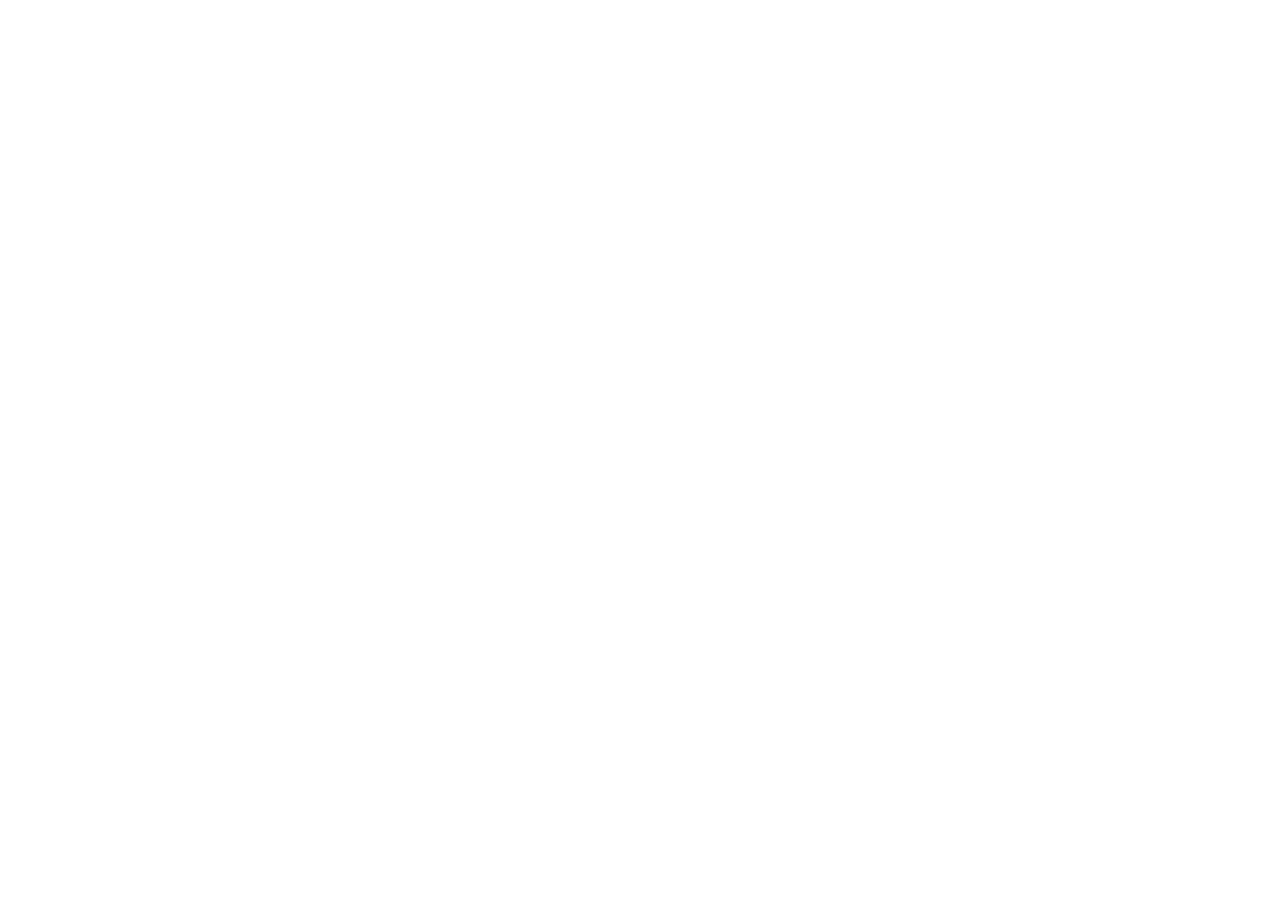
==== login.html @ 36a3533f "基础框架" ====
<!DOCTYPE html>
<html lang="zh-CN">
<head>
    <meta charset="UTF-8">
    <meta name="viewport" content="width=device-width, initial-scale=1.0">
    <title>Document</title>
</head>
<body>
    
</body>
</html>
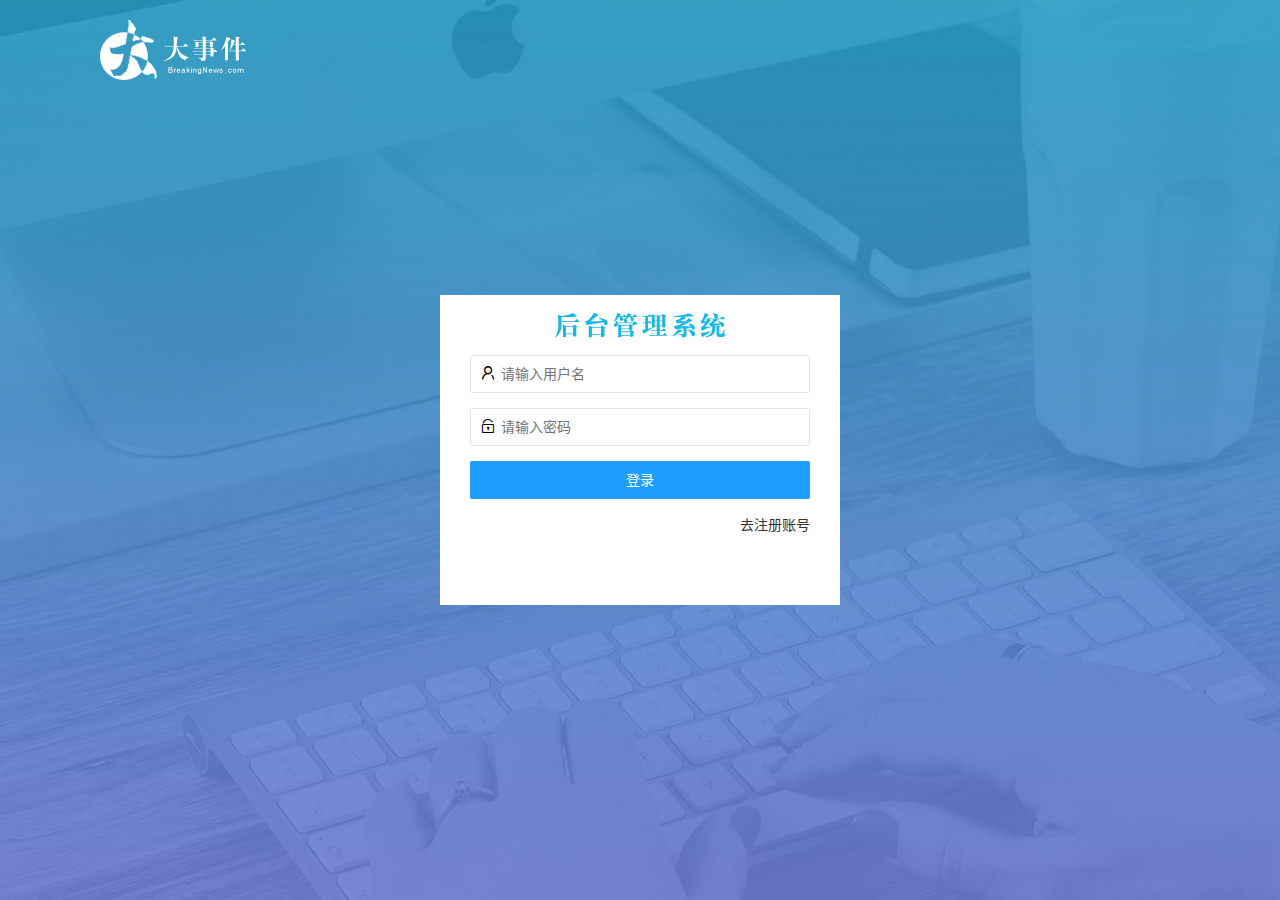
==== commit fcc5824d: "实现登录注册功能" ====
--- a/login.html
+++ b/login.html
@@ -1,11 +1,71 @@
 <!DOCTYPE html>
 <html lang="zh-CN">
+
 <head>
     <meta charset="UTF-8">
     <meta name="viewport" content="width=device-width, initial-scale=1.0">
     <title>Document</title>
+    <link rel="stylesheet" href="./assets/lib/layui/css/layui.css">
+    <script src="./assets/lib/layui/layui.all.js"></script>
+    <script src="./assets/lib/jquery.js"></script>
+    <link rel="stylesheet" href="./assets/css/login.css">
+    <script src="./assets/js/login.js"></script>
 </head>
+
 <body>
-    
+    <!-- 头部大事件logo -->
+    <div class="big_logo">
+        <img src="./assets/images/logo.png" alt="">
+    </div>
+    <!-- 登录部分 -->
+    <div class="login_reg">
+        <div class="login_title"></div>
+        <div class="login_box">
+            <form class="layui-form" id="login_form">
+                <div class="layui-form-item">
+                    <i class="layui-icon">&#xe66f;</i>
+                    <input type="text" name="username" lay-verify="title" autocomplete="off" placeholder="请输入用户名"
+                        class="layui-input">
+
+                </div>
+                <div class="layui-form-item">
+                    <i class="layui-icon">&#xe673;</i>
+                    <input type="password" name="password" lay-verify="required" placeholder="请输入密码" autocomplete="off"
+                        class="layui-input">
+
+                </div>
+
+                <button class="layui-btn layui-btn-fluid lay-submit layui-btn-normal" lay-submit>登录</button>
+                <div class="inp_sub">
+                    <a href="javascript:;" class="toReg">去注册账号</a>
+                </div>
+            </form>
+        </div>
+        <div class="reg_box">
+            <form class="layui-form" action="" id="reg_form">
+                <div class="layui-form-item">
+                    <i class="layui-icon">&#xe66f;</i>
+                    <input type="text" name="username" lay-verify="title" lay-verify="required" autocomplete="off"
+                        placeholder="请输入用户名" class="layui-input username">
+                </div>
+                <div class="layui-form-item">
+                    <i class="layui-icon">&#xe673;</i>
+                    <input type="password" name="password" lay-verify="required|pass" lay-verify="required"
+                        placeholder="请输入密码" autocomplete="off" class="layui-input reg_pass password">
+                </div>
+                <div class="layui-form-item">
+                    <i class="layui-icon">&#xe673;</i>
+                    <input type="password" name="repassword" lay-verify="required|pass|repass" lay-verify="required"
+                        placeholder="再次确认密码" autocomplete="off" class="layui-input">
+                </div>
+                <button class="layui-btn layui-btn-fluid lay-submit layui-btn-normal" lay-submit>注册</button>
+                <div class="inp_sub">
+                    <a href="javascript:;" class="toLogin">去登录</a>
+                </div>
+            </form>
+        </div>
+    </div>
+    <script src="/assets/js/baseAPI.js"></script>
 </body>
+
 </html>--- a/assets/lib/layui/css/layui.css
+++ b/assets/lib/layui/css/layui.css
@@ -0,0 +1,2 @@
+/** layui-v2.5.5 MIT License By https://www.layui.com */
+ .layui-inline,img{display:inline-block;vertical-align:middle}h1,h2,h3,h4,h5,h6{font-weight:400}.layui-edge,.layui-header,.layui-inline,.layui-main{position:relative}.layui-body,.layui-edge,.layui-elip{overflow:hidden}.layui-btn,.layui-edge,.layui-inline,img{vertical-align:middle}.layui-btn,.layui-disabled,.layui-icon,.layui-unselect{-moz-user-select:none;-webkit-user-select:none;-ms-user-select:none}.layui-elip,.layui-form-checkbox span,.layui-form-pane .layui-form-label{text-overflow:ellipsis;white-space:nowrap}.layui-breadcrumb,.layui-tree-btnGroup{visibility:hidden}blockquote,body,button,dd,div,dl,dt,form,h1,h2,h3,h4,h5,h6,input,li,ol,p,pre,td,textarea,th,ul{margin:0;padding:0;-webkit-tap-highlight-color:rgba(0,0,0,0)}a:active,a:hover{outline:0}img{border:none}li{list-style:none}table{border-collapse:collapse;border-spacing:0}h4,h5,h6{font-size:100%}button,input,optgroup,option,select,textarea{font-family:inherit;font-size:inherit;font-style:inherit;font-weight:inherit;outline:0}pre{white-space:pre-wrap;white-space:-moz-pre-wrap;white-space:-pre-wrap;white-space:-o-pre-wrap;word-wrap:break-word}body{line-height:24px;font:14px Helvetica Neue,Helvetica,PingFang SC,Tahoma,Arial,sans-serif}hr{height:1px;margin:10px 0;border:0;clear:both}a{color:#333;text-decoration:none}a:hover{color:#777}a cite{font-style:normal;*cursor:pointer}.layui-border-box,.layui-border-box *{box-sizing:border-box}.layui-box,.layui-box *{box-sizing:content-box}.layui-clear{clear:both;*zoom:1}.layui-clear:after{content:'\20';clear:both;*zoom:1;display:block;height:0}.layui-inline{*display:inline;*zoom:1}.layui-edge{display:inline-block;width:0;height:0;border-width:6px;border-style:dashed;border-color:transparent}.layui-edge-top{top:-4px;border-bottom-color:#999;border-bottom-style:solid}.layui-edge-right{border-left-color:#999;border-left-style:solid}.layui-edge-bottom{top:2px;border-top-color:#999;border-top-style:solid}.layui-edge-left{border-right-color:#999;border-right-style:solid}.layui-disabled,.layui-disabled:hover{color:#d2d2d2!important;cursor:not-allowed!important}.layui-circle{border-radius:100%}.layui-show{display:block!important}.layui-hide{display:none!important}@font-face{font-family:layui-icon;src:url(../font/iconfont.eot?v=250);src:url(../font/iconfont.eot?v=250#iefix) format('embedded-opentype'),url(../font/iconfont.woff2?v=250) format('woff2'),url(../font/iconfont.woff?v=250) format('woff'),url(../font/iconfont.ttf?v=250) format('truetype'),url(../font/iconfont.svg?v=250#layui-icon) format('svg')}.layui-icon{font-family:layui-icon!important;font-size:16px;font-style:normal;-webkit-font-smoothing:antialiased;-moz-osx-font-smoothing:grayscale}.layui-icon-reply-fill:before{content:"\e611"}.layui-icon-set-fill:before{content:"\e614"}.layui-icon-menu-fill:before{content:"\e60f"}.layui-icon-search:before{content:"\e615"}.layui-icon-share:before{content:"\e641"}.layui-icon-set-sm:before{content:"\e620"}.layui-icon-engine:before{content:"\e628"}.layui-icon-close:before{content:"\1006"}.layui-icon-close-fill:before{content:"\1007"}.layui-icon-chart-screen:before{content:"\e629"}.layui-icon-star:before{content:"\e600"}.layui-icon-circle-dot:before{content:"\e617"}.layui-icon-chat:before{content:"\e606"}.layui-icon-release:before{content:"\e609"}.layui-icon-list:before{content:"\e60a"}.layui-icon-chart:before{content:"\e62c"}.layui-icon-ok-circle:before{content:"\1005"}.layui-icon-layim-theme:before{content:"\e61b"}.layui-icon-table:before{content:"\e62d"}.layui-icon-right:before{content:"\e602"}.layui-icon-left:before{content:"\e603"}.layui-icon-cart-simple:before{content:"\e698"}.layui-icon-face-cry:before{content:"\e69c"}.layui-icon-face-smile:before{content:"\e6af"}.layui-icon-survey:before{content:"\e6b2"}.layui-icon-tree:before{content:"\e62e"}.layui-icon-upload-circle:before{content:"\e62f"}.layui-icon-add-circle:before{content:"\e61f"}.layui-icon-download-circle:before{content:"\e601"}.layui-icon-templeate-1:before{content:"\e630"}.layui-icon-util:before{content:"\e631"}.layui-icon-face-surprised:before{content:"\e664"}.layui-icon-edit:before{content:"\e642"}.layui-icon-speaker:before{content:"\e645"}.layui-icon-down:before{content:"\e61a"}.layui-icon-file:before{content:"\e621"}.layui-icon-layouts:before{content:"\e632"}.layui-icon-rate-half:before{content:"\e6c9"}.layui-icon-add-circle-fine:before{content:"\e608"}.layui-icon-prev-circle:before{content:"\e633"}.layui-icon-read:before{content:"\e705"}.layui-icon-404:before{content:"\e61c"}.layui-icon-carousel:before{content:"\e634"}.layui-icon-help:before{content:"\e607"}.layui-icon-code-circle:before{content:"\e635"}.layui-icon-water:before{content:"\e636"}.layui-icon-username:before{content:"\e66f"}.layui-icon-find-fill:before{content:"\e670"}.layui-icon-about:before{content:"\e60b"}.layui-icon-location:before{content:"\e715"}.layui-icon-up:before{content:"\e619"}.layui-icon-pause:before{content:"\e651"}.layui-icon-date:before{content:"\e637"}.layui-icon-layim-uploadfile:before{content:"\e61d"}.layui-icon-delete:before{content:"\e640"}.layui-icon-play:before{content:"\e652"}.layui-icon-top:before{content:"\e604"}.layui-icon-friends:before{content:"\e612"}.layui-icon-refresh-3:before{content:"\e9aa"}.layui-icon-ok:before{content:"\e605"}.layui-icon-layer:before{content:"\e638"}.layui-icon-face-smile-fine:before{content:"\e60c"}.layui-icon-dollar:before{content:"\e659"}.layui-icon-group:before{content:"\e613"}.layui-icon-layim-download:before{content:"\e61e"}.layui-icon-picture-fine:before{content:"\e60d"}.layui-icon-link:before{content:"\e64c"}.layui-icon-diamond:before{content:"\e735"}.layui-icon-log:before{content:"\e60e"}.layui-icon-rate-solid:before{content:"\e67a"}.layui-icon-fonts-del:before{content:"\e64f"}.layui-icon-unlink:before{content:"\e64d"}.layui-icon-fonts-clear:before{content:"\e639"}.layui-icon-triangle-r:before{content:"\e623"}.layui-icon-circle:before{content:"\e63f"}.layui-icon-radio:before{content:"\e643"}.layui-icon-align-center:before{content:"\e647"}.layui-icon-align-right:before{content:"\e648"}.layui-icon-align-left:before{content:"\e649"}.layui-icon-loading-1:before{content:"\e63e"}.layui-icon-return:before{content:"\e65c"}.layui-icon-fonts-strong:before{content:"\e62b"}.layui-icon-upload:before{content:"\e67c"}.layui-icon-dialogue:before{content:"\e63a"}.layui-icon-video:before{content:"\e6ed"}.layui-icon-headset:before{content:"\e6fc"}.layui-icon-cellphone-fine:before{content:"\e63b"}.layui-icon-add-1:before{content:"\e654"}.layui-icon-face-smile-b:before{content:"\e650"}.layui-icon-fonts-html:before{content:"\e64b"}.layui-icon-form:before{content:"\e63c"}.layui-icon-cart:before{content:"\e657"}.layui-icon-camera-fill:before{content:"\e65d"}.layui-icon-tabs:before{content:"\e62a"}.layui-icon-fonts-code:before{content:"\e64e"}.layui-icon-fire:before{content:"\e756"}.layui-icon-set:before{content:"\e716"}.layui-icon-fonts-u:before{content:"\e646"}.layui-icon-triangle-d:before{content:"\e625"}.layui-icon-tips:before{content:"\e702"}.layui-icon-picture:before{content:"\e64a"}.layui-icon-more-vertical:before{content:"\e671"}.layui-icon-flag:before{content:"\e66c"}.layui-icon-loading:before{content:"\e63d"}.layui-icon-fonts-i:before{content:"\e644"}.layui-icon-refresh-1:before{content:"\e666"}.layui-icon-rmb:before{content:"\e65e"}.layui-icon-home:before{content:"\e68e"}.layui-icon-user:before{content:"\e770"}.layui-icon-notice:before{content:"\e667"}.layui-icon-login-weibo:before{content:"\e675"}.layui-icon-voice:before{content:"\e688"}.layui-icon-upload-drag:before{content:"\e681"}.layui-icon-login-qq:before{content:"\e676"}.layui-icon-snowflake:before{content:"\e6b1"}.layui-icon-file-b:before{content:"\e655"}.layui-icon-template:before{content:"\e663"}.layui-icon-auz:before{content:"\e672"}.layui-icon-console:before{content:"\e665"}.layui-icon-app:before{content:"\e653"}.layui-icon-prev:before{content:"\e65a"}.layui-icon-website:before{content:"\e7ae"}.layui-icon-next:before{content:"\e65b"}.layui-icon-component:before{content:"\e857"}.layui-icon-more:before{content:"\e65f"}.layui-icon-login-wechat:before{content:"\e677"}.layui-icon-shrink-right:before{content:"\e668"}.layui-icon-spread-left:before{content:"\e66b"}.layui-icon-camera:before{content:"\e660"}.layui-icon-note:before{content:"\e66e"}.layui-icon-refresh:before{content:"\e669"}.layui-icon-female:before{content:"\e661"}.layui-icon-male:before{content:"\e662"}.layui-icon-password:before{content:"\e673"}.layui-icon-senior:before{content:"\e674"}.layui-icon-theme:before{content:"\e66a"}.layui-icon-tread:before{content:"\e6c5"}.layui-icon-praise:before{content:"\e6c6"}.layui-icon-star-fill:before{content:"\e658"}.layui-icon-rate:before{content:"\e67b"}.layui-icon-template-1:before{content:"\e656"}.layui-icon-vercode:before{content:"\e679"}.layui-icon-cellphone:before{content:"\e678"}.layui-icon-screen-full:before{content:"\e622"}.layui-icon-screen-restore:before{content:"\e758"}.layui-icon-cols:before{content:"\e610"}.layui-icon-export:before{content:"\e67d"}.layui-icon-print:before{content:"\e66d"}.layui-icon-slider:before{content:"\e714"}.layui-icon-addition:before{content:"\e624"}.layui-icon-subtraction:before{content:"\e67e"}.layui-icon-service:before{content:"\e626"}.layui-icon-transfer:before{content:"\e691"}.layui-main{width:1140px;margin:0 auto}.layui-header{z-index:1000;height:60px}.layui-header a:hover{transition:all .5s;-webkit-transition:all .5s}.layui-side{position:fixed;left:0;top:0;bottom:0;z-index:999;width:200px;overflow-x:hidden}.layui-side-scroll{position:relative;width:220px;height:100%;overflow-x:hidden}.layui-body{position:absolute;left:200px;right:0;top:0;bottom:0;z-index:998;width:auto;overflow-y:auto;box-sizing:border-box}.layui-layout-body{overflow:hidden}.layui-layout-admin .layui-header{background-color:#23262E}.layui-layout-admin .layui-side{top:60px;width:200px;overflow-x:hidden}.layui-layout-admin .layui-body{position:fixed;top:60px;bottom:44px}.layui-layout-admin .layui-main{width:auto;margin:0 15px}.layui-layout-admin .layui-footer{position:fixed;left:200px;right:0;bottom:0;height:44px;line-height:44px;padding:0 15px;background-color:#eee}.layui-layout-admin .layui-logo{position:absolute;left:0;top:0;width:200px;height:100%;line-height:60px;text-align:center;color:#009688;font-size:16px}.layui-layout-admin .layui-header .layui-nav{background:0 0}.layui-layout-left{position:absolute!important;left:200px;top:0}.layui-layout-right{position:absolute!important;right:0;top:0}.layui-container{position:relative;margin:0 auto;padding:0 15px;box-sizing:border-box}.layui-fluid{position:relative;margin:0 auto;padding:0 15px}.layui-row:after,.layui-row:before{content:'';display:block;clear:both}.layui-col-lg1,.layui-col-lg10,.layui-col-lg11,.layui-col-lg12,.layui-col-lg2,.layui-col-lg3,.layui-col-lg4,.layui-col-lg5,.layui-col-lg6,.layui-col-lg7,.layui-col-lg8,.layui-col-lg9,.layui-col-md1,.layui-col-md10,.layui-col-md11,.layui-col-md12,.layui-col-md2,.layui-col-md3,.layui-col-md4,.layui-col-md5,.layui-col-md6,.layui-col-md7,.layui-col-md8,.layui-col-md9,.layui-col-sm1,.layui-col-sm10,.layui-col-sm11,.layui-col-sm12,.layui-col-sm2,.layui-col-sm3,.layui-col-sm4,.layui-col-sm5,.layui-col-sm6,.layui-col-sm7,.layui-col-sm8,.layui-col-sm9,.layui-col-xs1,.layui-col-xs10,.layui-col-xs11,.layui-col-xs12,.layui-col-xs2,.layui-col-xs3,.layui-col-xs4,.layui-col-xs5,.layui-col-xs6,.layui-col-xs7,.layui-col-xs8,.layui-col-xs9{position:relative;display:block;box-sizing:border-box}.layui-col-xs1,.layui-col-xs10,.layui-col-xs11,.layui-col-xs12,.layui-col-xs2,.layui-col-xs3,.layui-col-xs4,.layui-col-xs5,.layui-col-xs6,.layui-col-xs7,.layui-col-xs8,.layui-col-xs9{float:left}.layui-col-xs1{width:8.33333333%}.layui-col-xs2{width:16.66666667%}.layui-col-xs3{width:25%}.layui-col-xs4{width:33.33333333%}.layui-col-xs5{width:41.66666667%}.layui-col-xs6{width:50%}.layui-col-xs7{width:58.33333333%}.layui-col-xs8{width:66.66666667%}.layui-col-xs9{width:75%}.layui-col-xs10{width:83.33333333%}.layui-col-xs11{width:91.66666667%}.layui-col-xs12{width:100%}.layui-col-xs-offset1{margin-left:8.33333333%}.layui-col-xs-offset2{margin-left:16.66666667%}.layui-col-xs-offset3{margin-left:25%}.layui-col-xs-offset4{margin-left:33.33333333%}.layui-col-xs-offset5{margin-left:41.66666667%}.layui-col-xs-offset6{margin-left:50%}.layui-col-xs-offset7{margin-left:58.33333333%}.layui-col-xs-offset8{margin-left:66.66666667%}.layui-col-xs-offset9{margin-left:75%}.layui-col-xs-offset10{margin-left:83.33333333%}.layui-col-xs-offset11{margin-left:91.66666667%}.layui-col-xs-offset12{margin-left:100%}@media screen and (max-width:768px){.layui-hide-xs{display:none!important}.layui-show-xs-block{display:block!important}.layui-show-xs-inline{display:inline!important}.layui-show-xs-inline-block{display:inline-block!important}}@media screen and (min-width:768px){.layui-container{width:750px}.layui-hide-sm{display:none!important}.layui-show-sm-block{display:block!important}.layui-show-sm-inline{display:inline!important}.layui-show-sm-inline-block{display:inline-block!important}.layui-col-sm1,.layui-col-sm10,.layui-col-sm11,.layui-col-sm12,.layui-col-sm2,.layui-col-sm3,.layui-col-sm4,.layui-col-sm5,.layui-col-sm6,.layui-col-sm7,.layui-col-sm8,.layui-col-sm9{float:left}.layui-col-sm1{width:8.33333333%}.layui-col-sm2{width:16.66666667%}.layui-col-sm3{width:25%}.layui-col-sm4{width:33.33333333%}.layui-col-sm5{width:41.66666667%}.layui-col-sm6{width:50%}.layui-col-sm7{width:58.33333333%}.layui-col-sm8{width:66.66666667%}.layui-col-sm9{width:75%}.layui-col-sm10{width:83.33333333%}.layui-col-sm11{width:91.66666667%}.layui-col-sm12{width:100%}.layui-col-sm-offset1{margin-left:8.33333333%}.layui-col-sm-offset2{margin-left:16.66666667%}.layui-col-sm-offset3{margin-left:25%}.layui-col-sm-offset4{margin-left:33.33333333%}.layui-col-sm-offset5{margin-left:41.66666667%}.layui-col-sm-offset6{margin-left:50%}.layui-col-sm-offset7{margin-left:58.33333333%}.layui-col-sm-offset8{margin-left:66.66666667%}.layui-col-sm-offset9{margin-left:75%}.layui-col-sm-offset10{margin-left:83.33333333%}.layui-col-sm-offset11{margin-left:91.66666667%}.layui-col-sm-offset12{margin-left:100%}}@media screen and (min-width:992px){.layui-container{width:970px}.layui-hide-md{display:none!important}.layui-show-md-block{display:block!important}.layui-show-md-inline{display:inline!important}.layui-show-md-inline-block{display:inline-block!important}.layui-col-md1,.layui-col-md10,.layui-col-md11,.layui-col-md12,.layui-col-md2,.layui-col-md3,.layui-col-md4,.layui-col-md5,.layui-col-md6,.layui-col-md7,.layui-col-md8,.layui-col-md9{float:left}.layui-col-md1{width:8.33333333%}.layui-col-md2{width:16.66666667%}.layui-col-md3{width:25%}.layui-col-md4{width:33.33333333%}.layui-col-md5{width:41.66666667%}.layui-col-md6{width:50%}.layui-col-md7{width:58.33333333%}.layui-col-md8{width:66.66666667%}.layui-col-md9{width:75%}.layui-col-md10{width:83.33333333%}.layui-col-md11{width:91.66666667%}.layui-col-md12{width:100%}.layui-col-md-offset1{margin-left:8.33333333%}.layui-col-md-offset2{margin-left:16.66666667%}.layui-col-md-offset3{margin-left:25%}.layui-col-md-offset4{margin-left:33.33333333%}.layui-col-md-offset5{margin-left:41.66666667%}.layui-col-md-offset6{margin-left:50%}.layui-col-md-offset7{margin-left:58.33333333%}.layui-col-md-offset8{margin-left:66.66666667%}.layui-col-md-offset9{margin-left:75%}.layui-col-md-offset10{margin-left:83.33333333%}.layui-col-md-offset11{margin-left:91.66666667%}.layui-col-md-offset12{margin-left:100%}}@media screen and (min-width:1200px){.layui-container{width:1170px}.layui-hide-lg{display:none!important}.layui-show-lg-block{display:block!important}.layui-show-lg-inline{display:inline!important}.layui-show-lg-inline-block{display:inline-block!important}.layui-col-lg1,.layui-col-lg10,.layui-col-lg11,.layui-col-lg12,.layui-col-lg2,.layui-col-lg3,.layui-col-lg4,.layui-col-lg5,.layui-col-lg6,.layui-col-lg7,.layui-col-lg8,.layui-col-lg9{float:left}.layui-col-lg1{width:8.33333333%}.layui-col-lg2{width:16.66666667%}.layui-col-lg3{width:25%}.layui-col-lg4{width:33.33333333%}.layui-col-lg5{width:41.66666667%}.layui-col-lg6{width:50%}.layui-col-lg7{width:58.33333333%}.layui-col-lg8{width:66.66666667%}.layui-col-lg9{width:75%}.layui-col-lg10{width:83.33333333%}.layui-col-lg11{width:91.66666667%}.layui-col-lg12{width:100%}.layui-col-lg-offset1{margin-left:8.33333333%}.layui-col-lg-offset2{margin-left:16.66666667%}.layui-col-lg-offset3{margin-left:25%}.layui-col-lg-offset4{margin-left:33.33333333%}.layui-col-lg-offset5{margin-left:41.66666667%}.layui-col-lg-offset6{margin-left:50%}.layui-col-lg-offset7{margin-left:58.33333333%}.layui-col-lg-offset8{margin-left:66.66666667%}.layui-col-lg-offset9{margin-left:75%}.layui-col-lg-offset10{margin-left:83.33333333%}.layui-col-lg-offset11{margin-left:91.66666667%}.layui-col-lg-offset12{margin-left:100%}}.layui-col-space1{margin:-.5px}.layui-col-space1>*{padding:.5px}.layui-col-space3{margin:-1.5px}.layui-col-space3>*{padding:1.5px}.layui-col-space5{margin:-2.5px}.layui-col-space5>*{padding:2.5px}.layui-col-space8{margin:-3.5px}.layui-col-space8>*{padding:3.5px}.layui-col-space10{margin:-5px}.layui-col-space10>*{padding:5px}.layui-col-space12{margin:-6px}.layui-col-space12>*{padding:6px}.layui-col-space15{margin:-7.5px}.layui-col-space15>*{padding:7.5px}.layui-col-space18{margin:-9px}.layui-col-space18>*{padding:9px}.layui-col-space20{margin:-10px}.layui-col-space20>*{padding:10px}.layui-col-space22{margin:-11px}.layui-col-space22>*{padding:11px}.layui-col-space25{margin:-12.5px}.layui-col-space25>*{padding:12.5px}.layui-col-space30{margin:-15px}.layui-col-space30>*{padding:15px}.layui-btn,.layui-input,.layui-select,.layui-textarea,.layui-upload-button{outline:0;-webkit-appearance:none;transition:all .3s;-webkit-transition:all .3s;box-sizing:border-box}.layui-elem-quote{margin-bottom:10px;padding:15px;line-height:22px;border-left:5px solid #009688;border-radius:0 2px 2px 0;background-color:#f2f2f2}.layui-quote-nm{border-style:solid;border-width:1px 1px 1px 5px;background:0 0}.layui-elem-field{margin-bottom:10px;padding:0;border-width:1px;border-style:solid}.layui-elem-field legend{margin-left:20px;padding:0 10px;font-size:20px;font-weight:300}.layui-field-title{margin:10px 0 20px;border-width:1px 0 0}.layui-field-box{padding:10px 15px}.layui-field-title .layui-field-box{padding:10px 0}.layui-progress{position:relative;height:6px;border-radius:20px;background-color:#e2e2e2}.layui-progress-bar{position:absolute;left:0;top:0;width:0;max-width:100%;height:6px;border-radius:20px;text-align:right;background-color:#5FB878;transition:all .3s;-webkit-transition:all .3s}.layui-progress-big,.layui-progress-big .layui-progress-bar{height:18px;line-height:18px}.layui-progress-text{position:relative;top:-20px;line-height:18px;font-size:12px;color:#666}.layui-progress-big .layui-progress-text{position:static;padding:0 10px;color:#fff}.layui-collapse{border-width:1px;border-style:solid;border-radius:2px}.layui-colla-content,.layui-colla-item{border-top-width:1px;border-top-style:solid}.layui-colla-item:first-child{border-top:none}.layui-colla-title{position:relative;height:42px;line-height:42px;padding:0 15px 0 35px;color:#333;background-color:#f2f2f2;cursor:pointer;font-size:14px;overflow:hidden}.layui-colla-content{display:none;padding:10px 15px;line-height:22px;color:#666}.layui-colla-icon{position:absolute;left:15px;top:0;font-size:14px}.layui-card{margin-bottom:15px;border-radius:2px;background-color:#fff;box-shadow:0 1px 2px 0 rgba(0,0,0,.05)}.layui-card:last-child{margin-bottom:0}.layui-card-header{position:relative;height:42px;line-height:42px;padding:0 15px;border-bottom:1px solid #f6f6f6;color:#333;border-radius:2px 2px 0 0;font-size:14px}.layui-bg-black,.layui-bg-blue,.layui-bg-cyan,.layui-bg-green,.layui-bg-orange,.layui-bg-red{color:#fff!important}.layui-card-body{position:relative;padding:10px 15px;line-height:24px}.layui-card-body[pad15]{padding:15px}.layui-card-body[pad20]{padding:20px}.layui-card-body .layui-table{margin:5px 0}.layui-card .layui-tab{margin:0}.layui-panel-window{position:relative;padding:15px;border-radius:0;border-top:5px solid #E6E6E6;background-color:#fff}.layui-auxiliar-moving{position:fixed;left:0;right:0;top:0;bottom:0;width:100%;height:100%;background:0 0;z-index:9999999999}.layui-form-label,.layui-form-mid,.layui-form-select,.layui-input-block,.layui-input-inline,.layui-textarea{position:relative}.layui-bg-red{background-color:#FF5722!important}.layui-bg-orange{background-color:#FFB800!important}.layui-bg-green{background-color:#009688!important}.layui-bg-cyan{background-color:#2F4056!important}.layui-bg-blue{background-color:#1E9FFF!important}.layui-bg-black{background-color:#393D49!important}.layui-bg-gray{background-color:#eee!important;color:#666!important}.layui-badge-rim,.layui-colla-content,.layui-colla-item,.layui-collapse,.layui-elem-field,.layui-form-pane .layui-form-item[pane],.layui-form-pane .layui-form-label,.layui-input,.layui-layedit,.layui-layedit-tool,.layui-quote-nm,.layui-select,.layui-tab-bar,.layui-tab-card,.layui-tab-title,.layui-tab-title .layui-this:after,.layui-textarea{border-color:#e6e6e6}.layui-timeline-item:before,hr{background-color:#e6e6e6}.layui-text{line-height:22px;font-size:14px;color:#666}.layui-text h1,.layui-text h2,.layui-text h3{font-weight:500;color:#333}.layui-text h1{font-size:30px}.layui-text h2{font-size:24px}.layui-text h3{font-size:18px}.layui-text a:not(.layui-btn){color:#01AAED}.layui-text a:not(.layui-btn):hover{text-decoration:underline}.layui-text ul{padding:5px 0 5px 15px}.layui-text ul li{margin-top:5px;list-style-type:disc}.layui-text em,.layui-word-aux{color:#999!important;padding:0 5px!important}.layui-btn{display:inline-block;height:38px;line-height:38px;padding:0 18px;background-color:#009688;color:#fff;white-space:nowrap;text-align:center;font-size:14px;border:none;border-radius:2px;cursor:pointer}.layui-btn:hover{opacity:.8;filter:alpha(opacity=80);color:#fff}.layui-btn:active{opacity:1;filter:alpha(opacity=100)}.layui-btn+.layui-btn{margin-left:10px}.layui-btn-container{font-size:0}.layui-btn-container .layui-btn{margin-right:10px;margin-bottom:10px}.layui-btn-container .layui-btn+.layui-btn{margin-left:0}.layui-table .layui-btn-container .layui-btn{margin-bottom:9px}.layui-btn-radius{border-radius:100px}.layui-btn .layui-icon{margin-right:3px;font-size:18px;vertical-align:bottom;vertical-align:middle\9}.layui-btn-primary{border:1px solid #C9C9C9;background-color:#fff;color:#555}.layui-btn-primary:hover{border-color:#009688;color:#333}.layui-btn-normal{background-color:#1E9FFF}.layui-btn-warm{background-color:#FFB800}.layui-btn-danger{background-color:#FF5722}.layui-btn-checked{background-color:#5FB878}.layui-btn-disabled,.layui-btn-disabled:active,.layui-btn-disabled:hover{border:1px solid #e6e6e6;background-color:#FBFBFB;color:#C9C9C9;cursor:not-allowed;opacity:1}.layui-btn-lg{height:44px;line-height:44px;padding:0 25px;font-size:16px}.layui-btn-sm{height:30px;line-height:30px;padding:0 10px;font-size:12px}.layui-btn-sm i{font-size:16px!important}.layui-btn-xs{height:22px;line-height:22px;padding:0 5px;font-size:12px}.layui-btn-xs i{font-size:14px!important}.layui-btn-group{display:inline-block;vertical-align:middle;font-size:0}.layui-btn-group .layui-btn{margin-left:0!important;margin-right:0!important;border-left:1px solid rgba(255,255,255,.5);border-radius:0}.layui-btn-group .layui-btn-primary{border-left:none}.layui-btn-group .layui-btn-primary:hover{border-color:#C9C9C9;color:#009688}.layui-btn-group .layui-btn:first-child{border-left:none;border-radius:2px 0 0 2px}.layui-btn-group .layui-btn-primary:first-child{border-left:1px solid #c9c9c9}.layui-btn-group .layui-btn:last-child{border-radius:0 2px 2px 0}.layui-btn-group .layui-btn+.layui-btn{margin-left:0}.layui-btn-group+.layui-btn-group{margin-left:10px}.layui-btn-fluid{width:100%}.layui-input,.layui-select,.layui-textarea{height:38px;line-height:1.3;line-height:38px\9;border-width:1px;border-style:solid;background-color:#fff;border-radius:2px}.layui-input::-webkit-input-placeholder,.layui-select::-webkit-input-placeholder,.layui-textarea::-webkit-input-placeholder{line-height:1.3}.layui-input,.layui-textarea{display:block;width:100%;padding-left:10px}.layui-input:hover,.layui-textarea:hover{border-color:#D2D2D2!important}.layui-input:focus,.layui-textarea:focus{border-color:#C9C9C9!important}.layui-textarea{min-height:100px;height:auto;line-height:20px;padding:6px 10px;resize:vertical}.layui-select{padding:0 10px}.layui-form input[type=checkbox],.layui-form input[type=radio],.layui-form select{display:none}.layui-form [lay-ignore]{display:initial}.layui-form-item{margin-bottom:15px;clear:both;*zoom:1}.layui-form-item:after{content:'\20';clear:both;*zoom:1;display:block;height:0}.layui-form-label{float:left;display:block;padding:9px 15px;width:80px;font-weight:400;line-height:20px;text-align:right}.layui-form-label-col{display:block;float:none;padding:9px 0;line-height:20px;text-align:left}.layui-form-item .layui-inline{margin-bottom:5px;margin-right:10px}.layui-input-block{margin-left:110px;min-height:36px}.layui-input-inline{display:inline-block;vertical-align:middle}.layui-form-item .layui-input-inline{float:left;width:190px;margin-right:10px}.layui-form-text .layui-input-inline{width:auto}.layui-form-mid{float:left;display:block;padding:9px 0!important;line-height:20px;margin-right:10px}.layui-form-danger+.layui-form-select .layui-input,.layui-form-danger:focus{border-color:#FF5722!important}.layui-form-select .layui-input{padding-right:30px;cursor:pointer}.layui-form-select .layui-edge{position:absolute;right:10px;top:50%;margin-top:-3px;cursor:pointer;border-width:6px;border-top-color:#c2c2c2;border-top-style:solid;transition:all .3s;-webkit-transition:all .3s}.layui-form-select dl{display:none;position:absolute;left:0;top:42px;padding:5px 0;z-index:899;min-width:100%;border:1px solid #d2d2d2;max-height:300px;overflow-y:auto;background-color:#fff;border-radius:2px;box-shadow:0 2px 4px rgba(0,0,0,.12);box-sizing:border-box}.layui-form-select dl dd,.layui-form-select dl dt{padding:0 10px;line-height:36px;white-space:nowrap;overflow:hidden;text-overflow:ellipsis}.layui-form-select dl dt{font-size:12px;color:#999}.layui-form-select dl dd{cursor:pointer}.layui-form-select dl dd:hover{background-color:#f2f2f2;-webkit-transition:.5s all;transition:.5s all}.layui-form-select .layui-select-group dd{padding-left:20px}.layui-form-select dl dd.layui-select-tips{padding-left:10px!important;color:#999}.layui-form-select dl dd.layui-this{background-color:#5FB878;color:#fff}.layui-form-checkbox,.layui-form-select dl dd.layui-disabled{background-color:#fff}.layui-form-selected dl{display:block}.layui-form-checkbox,.layui-form-checkbox *,.layui-form-switch{display:inline-block;vertical-align:middle}.layui-form-selected .layui-edge{margin-top:-9px;-webkit-transform:rotate(180deg);transform:rotate(180deg);margin-top:-3px\9}:root .layui-form-selected .layui-edge{margin-top:-9px\0/IE9}.layui-form-selectup dl{top:auto;bottom:42px}.layui-select-none{margin:5px 0;text-align:center;color:#999}.layui-select-disabled .layui-disabled{border-color:#eee!important}.layui-select-disabled .layui-edge{border-top-color:#d2d2d2}.layui-form-checkbox{position:relative;height:30px;line-height:30px;margin-right:10px;padding-right:30px;cursor:pointer;font-size:0;-webkit-transition:.1s linear;transition:.1s linear;box-sizing:border-box}.layui-form-checkbox span{padding:0 10px;height:100%;font-size:14px;border-radius:2px 0 0 2px;background-color:#d2d2d2;color:#fff;overflow:hidden}.layui-form-checkbox:hover span{background-color:#c2c2c2}.layui-form-checkbox i{position:absolute;right:0;top:0;width:30px;height:28px;border:1px solid #d2d2d2;border-left:none;border-radius:0 2px 2px 0;color:#fff;font-size:20px;text-align:center}.layui-form-checkbox:hover i{border-color:#c2c2c2;color:#c2c2c2}.layui-form-checked,.layui-form-checked:hover{border-color:#5FB878}.layui-form-checked span,.layui-form-checked:hover span{background-color:#5FB878}.layui-form-checked i,.layui-form-checked:hover i{color:#5FB878}.layui-form-item .layui-form-checkbox{margin-top:4px}.layui-form-checkbox[lay-skin=primary]{height:auto!important;line-height:normal!important;min-width:18px;min-height:18px;border:none!important;margin-right:0;padding-left:28px;padding-right:0;background:0 0}.layui-form-checkbox[lay-skin=primary] span{padding-left:0;padding-right:15px;line-height:18px;background:0 0;color:#666}.layui-form-checkbox[lay-skin=primary] i{right:auto;left:0;width:16px;height:16px;line-height:16px;border:1px solid #d2d2d2;font-size:12px;border-radius:2px;background-color:#fff;-webkit-transition:.1s linear;transition:.1s linear}.layui-form-checkbox[lay-skin=primary]:hover i{border-color:#5FB878;color:#fff}.layui-form-checked[lay-skin=primary] i{border-color:#5FB878!important;background-color:#5FB878;color:#fff}.layui-checkbox-disbaled[lay-skin=primary] span{background:0 0!important;color:#c2c2c2}.layui-checkbox-disbaled[lay-skin=primary]:hover i{border-color:#d2d2d2}.layui-form-item .layui-form-checkbox[lay-skin=primary]{margin-top:10px}.layui-form-switch{position:relative;height:22px;line-height:22px;min-width:35px;padding:0 5px;margin-top:8px;border:1px solid #d2d2d2;border-radius:20px;cursor:pointer;background-color:#fff;-webkit-transition:.1s linear;transition:.1s linear}.layui-form-switch i{position:absolute;left:5px;top:3px;width:16px;height:16px;border-radius:20px;background-color:#d2d2d2;-webkit-transition:.1s linear;transition:.1s linear}.layui-form-switch em{position:relative;top:0;width:25px;margin-left:21px;padding:0!important;text-align:center!important;color:#999!important;font-style:normal!important;font-size:12px}.layui-form-onswitch{border-color:#5FB878;background-color:#5FB878}.layui-checkbox-disbaled,.layui-checkbox-disbaled i{border-color:#e2e2e2!important}.layui-form-onswitch i{left:100%;margin-left:-21px;background-color:#fff}.layui-form-onswitch em{margin-left:5px;margin-right:21px;color:#fff!important}.layui-checkbox-disbaled span{background-color:#e2e2e2!important}.layui-checkbox-disbaled:hover i{color:#fff!important}[lay-radio]{display:none}.layui-form-radio,.layui-form-radio *{display:inline-block;vertical-align:middle}.layui-form-radio{line-height:28px;margin:6px 10px 0 0;padding-right:10px;cursor:pointer;font-size:0}.layui-form-radio *{font-size:14px}.layui-form-radio>i{margin-right:8px;font-size:22px;color:#c2c2c2}.layui-form-radio>i:hover,.layui-form-radioed>i{color:#5FB878}.layui-radio-disbaled>i{color:#e2e2e2!important}.layui-form-pane .layui-form-label{width:110px;padding:8px 15px;height:38px;line-height:20px;border-width:1px;border-style:solid;border-radius:2px 0 0 2px;text-align:center;background-color:#FBFBFB;overflow:hidden;box-sizing:border-box}.layui-form-pane .layui-input-inline{margin-left:-1px}.layui-form-pane .layui-input-block{margin-left:110px;left:-1px}.layui-form-pane .layui-input{border-radius:0 2px 2px 0}.layui-form-pane .layui-form-text .layui-form-label{float:none;width:100%;border-radius:2px;box-sizing:border-box;text-align:left}.layui-form-pane .layui-form-text .layui-input-inline{display:block;margin:0;top:-1px;clear:both}.layui-form-pane .layui-form-text .layui-input-block{margin:0;left:0;top:-1px}.layui-form-pane .layui-form-text .layui-textarea{min-height:100px;border-radius:0 0 2px 2px}.layui-form-pane .layui-form-checkbox{margin:4px 0 4px 10px}.layui-form-pane .layui-form-radio,.layui-form-pane .layui-form-switch{margin-top:6px;margin-left:10px}.layui-form-pane .layui-form-item[pane]{position:relative;border-width:1px;border-style:solid}.layui-form-pane .layui-form-item[pane] .layui-form-label{position:absolute;left:0;top:0;height:100%;border-width:0 1px 0 0}.layui-form-pane .layui-form-item[pane] .layui-input-inline{margin-left:110px}@media screen and (max-width:450px){.layui-form-item .layui-form-label{text-overflow:ellipsis;overflow:hidden;white-space:nowrap}.layui-form-item .layui-inline{display:block;margin-right:0;margin-bottom:20px;clear:both}.layui-form-item .layui-inline:after{content:'\20';clear:both;display:block;height:0}.layui-form-item .layui-input-inline{display:block;float:none;left:-3px;width:auto;margin:0 0 10px 112px}.layui-form-item .layui-input-inline+.layui-form-mid{margin-left:110px;top:-5px;padding:0}.layui-form-item .layui-form-checkbox{margin-right:5px;margin-bottom:5px}}.layui-layedit{border-width:1px;border-style:solid;border-radius:2px}.layui-layedit-tool{padding:3px 5px;border-bottom-width:1px;border-bottom-style:solid;font-size:0}.layedit-tool-fixed{position:fixed;top:0;border-top:1px solid #e2e2e2}.layui-layedit-tool .layedit-tool-mid,.layui-layedit-tool .layui-icon{display:inline-block;vertical-align:middle;text-align:center;font-size:14px}.layui-layedit-tool .layui-icon{position:relative;width:32px;height:30px;line-height:30px;margin:3px 5px;color:#777;cursor:pointer;border-radius:2px}.layui-layedit-tool .layui-icon:hover{color:#393D49}.layui-layedit-tool .layui-icon:active{color:#000}.layui-layedit-tool .layedit-tool-active{background-color:#e2e2e2;color:#000}.layui-layedit-tool .layui-disabled,.layui-layedit-tool .layui-disabled:hover{color:#d2d2d2;cursor:not-allowed}.layui-layedit-tool .layedit-tool-mid{width:1px;height:18px;margin:0 10px;background-color:#d2d2d2}.layedit-tool-html{width:50px!important;font-size:30px!important}.layedit-tool-b,.layedit-tool-code,.layedit-tool-help{font-size:16px!important}.layedit-tool-d,.layedit-tool-face,.layedit-tool-image,.layedit-tool-unlink{font-size:18px!important}.layedit-tool-image input{position:absolute;font-size:0;left:0;top:0;width:100%;height:100%;opacity:.01;filter:Alpha(opacity=1);cursor:pointer}.layui-layedit-iframe iframe{display:block;width:100%}#LAY_layedit_code{overflow:hidden}.layui-laypage{display:inline-block;*display:inline;*zoom:1;vertical-align:middle;margin:10px 0;font-size:0}.layui-laypage>a:first-child,.layui-laypage>a:first-child em{border-radius:2px 0 0 2px}.layui-laypage>a:last-child,.layui-laypage>a:last-child em{border-radius:0 2px 2px 0}.layui-laypage>:first-child{margin-left:0!important}.layui-laypage>:last-child{margin-right:0!important}.layui-laypage a,.layui-laypage button,.layui-laypage input,.layui-laypage select,.layui-laypage span{border:1px solid #e2e2e2}.layui-laypage a,.layui-laypage span{display:inline-block;*display:inline;*zoom:1;vertical-align:middle;padding:0 15px;height:28px;line-height:28px;margin:0 -1px 5px 0;background-color:#fff;color:#333;font-size:12px}.layui-flow-more a *,.layui-laypage input,.layui-table-view select[lay-ignore]{display:inline-block}.layui-laypage a:hover{color:#009688}.layui-laypage em{font-style:normal}.layui-laypage .layui-laypage-spr{color:#999;font-weight:700}.layui-laypage a{text-decoration:none}.layui-laypage .layui-laypage-curr{position:relative}.layui-laypage .layui-laypage-curr em{position:relative;color:#fff}.layui-laypage .layui-laypage-curr .layui-laypage-em{position:absolute;left:-1px;top:-1px;padding:1px;width:100%;height:100%;background-color:#009688}.layui-laypage-em{border-radius:2px}.layui-laypage-next em,.layui-laypage-prev em{font-family:Sim sun;font-size:16px}.layui-laypage .layui-laypage-count,.layui-laypage .layui-laypage-limits,.layui-laypage .layui-laypage-refresh,.layui-laypage .layui-laypage-skip{margin-left:10px;margin-right:10px;padding:0;border:none}.layui-laypage .layui-laypage-limits,.layui-laypage .layui-laypage-refresh{vertical-align:top}.layui-laypage .layui-laypage-refresh i{font-size:18px;cursor:pointer}.layui-laypage select{height:22px;padding:3px;border-radius:2px;cursor:pointer}.layui-laypage .layui-laypage-skip{height:30px;line-height:30px;color:#999}.layui-laypage button,.layui-laypage input{height:30px;line-height:30px;border-radius:2px;vertical-align:top;background-color:#fff;box-sizing:border-box}.layui-laypage input{width:40px;margin:0 10px;padding:0 3px;text-align:center}.layui-laypage input:focus,.layui-laypage select:focus{border-color:#009688!important}.layui-laypage button{margin-left:10px;padding:0 10px;cursor:pointer}.layui-table,.layui-table-view{margin:10px 0}.layui-flow-more{margin:10px 0;text-align:center;color:#999;font-size:14px}.layui-flow-more a{height:32px;line-height:32px}.layui-flow-more a *{vertical-align:top}.layui-flow-more a cite{padding:0 20px;border-radius:3px;background-color:#eee;color:#333;font-style:normal}.layui-flow-more a cite:hover{opacity:.8}.layui-flow-more a i{font-size:30px;color:#737383}.layui-table{width:100%;background-color:#fff;color:#666}.layui-table tr{transition:all .3s;-webkit-transition:all .3s}.layui-table th{text-align:left;font-weight:400}.layui-table tbody tr:hover,.layui-table thead tr,.layui-table-click,.layui-table-header,.layui-table-hover,.layui-table-mend,.layui-table-patch,.layui-table-tool,.layui-table-total,.layui-table-total tr,.layui-table[lay-even] tr:nth-child(even){background-color:#f2f2f2}.layui-table td,.layui-table th,.layui-table-col-set,.layui-table-fixed-r,.layui-table-grid-down,.layui-table-header,.layui-table-page,.layui-table-tips-main,.layui-table-tool,.layui-table-total,.layui-table-view,.layui-table[lay-skin=line],.layui-table[lay-skin=row]{border-width:1px;border-style:solid;border-color:#e6e6e6}.layui-table td,.layui-table th{position:relative;padding:9px 15px;min-height:20px;line-height:20px;font-size:14px}.layui-table[lay-skin=line] td,.layui-table[lay-skin=line] th{border-width:0 0 1px}.layui-table[lay-skin=row] td,.layui-table[lay-skin=row] th{border-width:0 1px 0 0}.layui-table[lay-skin=nob] td,.layui-table[lay-skin=nob] th{border:none}.layui-table img{max-width:100px}.layui-table[lay-size=lg] td,.layui-table[lay-size=lg] th{padding:15px 30px}.layui-table-view .layui-table[lay-size=lg] .layui-table-cell{height:40px;line-height:40px}.layui-table[lay-size=sm] td,.layui-table[lay-size=sm] th{font-size:12px;padding:5px 10px}.layui-table-view .layui-table[lay-size=sm] .layui-table-cell{height:20px;line-height:20px}.layui-table[lay-data]{display:none}.layui-table-box{position:relative;overflow:hidden}.layui-table-view .layui-table{position:relative;width:auto;margin:0}.layui-table-view .layui-table[lay-skin=line]{border-width:0 1px 0 0}.layui-table-view .layui-table[lay-skin=row]{border-width:0 0 1px}.layui-table-view .layui-table td,.layui-table-view .layui-table th{padding:5px 0;border-top:none;border-left:none}.layui-table-view .layui-table th.layui-unselect .layui-table-cell span{cursor:pointer}.layui-table-view .layui-table td{cursor:default}.layui-table-view .layui-table td[data-edit=text]{cursor:text}.layui-table-view .layui-form-checkbox[lay-skin=primary] i{width:18px;height:18px}.layui-table-view .layui-form-radio{line-height:0;padding:0}.layui-table-view .layui-form-radio>i{margin:0;font-size:20px}.layui-table-init{position:absolute;left:0;top:0;width:100%;height:100%;text-align:center;z-index:110}.layui-table-init .layui-icon{position:absolute;left:50%;top:50%;margin:-15px 0 0 -15px;font-size:30px;color:#c2c2c2}.layui-table-header{border-width:0 0 1px;overflow:hidden}.layui-table-header .layui-table{margin-bottom:-1px}.layui-table-tool .layui-inline[lay-event]{position:relative;width:26px;height:26px;padding:5px;line-height:16px;margin-right:10px;text-align:center;color:#333;border:1px solid #ccc;cursor:pointer;-webkit-transition:.5s all;transition:.5s all}.layui-table-tool .layui-inline[lay-event]:hover{border:1px solid #999}.layui-table-tool-temp{padding-right:120px}.layui-table-tool-self{position:absolute;right:17px;top:10px}.layui-table-tool .layui-table-tool-self .layui-inline[lay-event]{margin:0 0 0 10px}.layui-table-tool-panel{position:absolute;top:29px;left:-1px;padding:5px 0;min-width:150px;min-height:40px;border:1px solid #d2d2d2;text-align:left;overflow-y:auto;background-color:#fff;box-shadow:0 2px 4px rgba(0,0,0,.12)}.layui-table-cell,.layui-table-tool-panel li{overflow:hidden;text-overflow:ellipsis;white-space:nowrap}.layui-table-tool-panel li{padding:0 10px;line-height:30px;-webkit-transition:.5s all;transition:.5s all}.layui-table-tool-panel li .layui-form-checkbox[lay-skin=primary]{width:100%;padding-left:28px}.layui-table-tool-panel li:hover{background-color:#f2f2f2}.layui-table-tool-panel li .layui-form-checkbox[lay-skin=primary] i{position:absolute;left:0;top:0}.layui-table-tool-panel li .layui-form-checkbox[lay-skin=primary] span{padding:0}.layui-table-tool .layui-table-tool-self .layui-table-tool-panel{left:auto;right:-1px}.layui-table-col-set{position:absolute;right:0;top:0;width:20px;height:100%;border-width:0 0 0 1px;background-color:#fff}.layui-table-sort{width:10px;height:20px;margin-left:5px;cursor:pointer!important}.layui-table-sort .layui-edge{position:absolute;left:5px;border-width:5px}.layui-table-sort .layui-table-sort-asc{top:3px;border-top:none;border-bottom-style:solid;border-bottom-color:#b2b2b2}.layui-table-sort .layui-table-sort-asc:hover{border-bottom-color:#666}.layui-table-sort .layui-table-sort-desc{bottom:5px;border-bottom:none;border-top-style:solid;border-top-color:#b2b2b2}.layui-table-sort .layui-table-sort-desc:hover{border-top-color:#666}.layui-table-sort[lay-sort=asc] .layui-table-sort-asc{border-bottom-color:#000}.layui-table-sort[lay-sort=desc] .layui-table-sort-desc{border-top-color:#000}.layui-table-cell{height:28px;line-height:28px;padding:0 15px;position:relative;box-sizing:border-box}.layui-table-cell .layui-form-checkbox[lay-skin=primary]{top:-1px;padding:0}.layui-table-cell .layui-table-link{color:#01AAED}.laytable-cell-checkbox,.laytable-cell-numbers,.laytable-cell-radio,.laytable-cell-space{padding:0;text-align:center}.layui-table-body{position:relative;overflow:auto;margin-right:-1px;margin-bottom:-1px}.layui-table-body .layui-none{line-height:26px;padding:15px;text-align:center;color:#999}.layui-table-fixed{position:absolute;left:0;top:0;z-index:101}.layui-table-fixed .layui-table-body{overflow:hidden}.layui-table-fixed-l{box-shadow:0 -1px 8px rgba(0,0,0,.08)}.layui-table-fixed-r{left:auto;right:-1px;border-width:0 0 0 1px;box-shadow:-1px 0 8px rgba(0,0,0,.08)}.layui-table-fixed-r .layui-table-header{position:relative;overflow:visible}.layui-table-mend{position:absolute;right:-49px;top:0;height:100%;width:50px}.layui-table-tool{position:relative;z-index:890;width:100%;min-height:50px;line-height:30px;padding:10px 15px;border-width:0 0 1px}.layui-table-tool .layui-btn-container{margin-bottom:-10px}.layui-table-page,.layui-table-total{border-width:1px 0 0;margin-bottom:-1px;overflow:hidden}.layui-table-page{position:relative;width:100%;padding:7px 7px 0;height:41px;font-size:12px;white-space:nowrap}.layui-table-page>div{height:26px}.layui-table-page .layui-laypage{margin:0}.layui-table-page .layui-laypage a,.layui-table-page .layui-laypage span{height:26px;line-height:26px;margin-bottom:10px;border:none;background:0 0}.layui-table-page .layui-laypage a,.layui-table-page .layui-laypage span.layui-laypage-curr{padding:0 12px}.layui-table-page .layui-laypage span{margin-left:0;padding:0}.layui-table-page .layui-laypage .layui-laypage-prev{margin-left:-7px!important}.layui-table-page .layui-laypage .layui-laypage-curr .layui-laypage-em{left:0;top:0;padding:0}.layui-table-page .layui-laypage button,.layui-table-page .layui-laypage input{height:26px;line-height:26px}.layui-table-page .layui-laypage input{width:40px}.layui-table-page .layui-laypage button{padding:0 10px}.layui-table-page select{height:18px}.layui-table-patch .layui-table-cell{padding:0;width:30px}.layui-table-edit{position:absolute;left:0;top:0;width:100%;height:100%;padding:0 14px 1px;border-radius:0;box-shadow:1px 1px 20px rgba(0,0,0,.15)}.layui-table-edit:focus{border-color:#5FB878!important}select.layui-table-edit{padding:0 0 0 10px;border-color:#C9C9C9}.layui-table-view .layui-form-checkbox,.layui-table-view .layui-form-radio,.layui-table-view .layui-form-switch{top:0;margin:0;box-sizing:content-box}.layui-table-view .layui-form-checkbox{top:-1px;height:26px;line-height:26px}.layui-table-view .layui-form-checkbox i{height:26px}.layui-table-grid .layui-table-cell{overflow:visible}.layui-table-grid-down{position:absolute;top:0;right:0;width:26px;height:100%;padding:5px 0;border-width:0 0 0 1px;text-align:center;background-color:#fff;color:#999;cursor:pointer}.layui-table-grid-down .layui-icon{position:absolute;top:50%;left:50%;margin:-8px 0 0 -8px}.layui-table-grid-down:hover{background-color:#fbfbfb}body .layui-table-tips .layui-layer-content{background:0 0;padding:0;box-shadow:0 1px 6px rgba(0,0,0,.12)}.layui-table-tips-main{margin:-44px 0 0 -1px;max-height:150px;padding:8px 15px;font-size:14px;overflow-y:scroll;background-color:#fff;color:#666}.layui-table-tips-c{position:absolute;right:-3px;top:-13px;width:20px;height:20px;padding:3px;cursor:pointer;background-color:#666;border-radius:50%;color:#fff}.layui-table-tips-c:hover{background-color:#777}.layui-table-tips-c:before{position:relative;right:-2px}.layui-upload-file{display:none!important;opacity:.01;filter:Alpha(opacity=1)}.layui-upload-drag,.layui-upload-form,.layui-upload-wrap{display:inline-block}.layui-upload-list{margin:10px 0}.layui-upload-choose{padding:0 10px;color:#999}.layui-upload-drag{position:relative;padding:30px;border:1px dashed #e2e2e2;background-color:#fff;text-align:center;cursor:pointer;color:#999}.layui-upload-drag .layui-icon{font-size:50px;color:#009688}.layui-upload-drag[lay-over]{border-color:#009688}.layui-upload-iframe{position:absolute;width:0;height:0;border:0;visibility:hidden}.layui-upload-wrap{position:relative;vertical-align:middle}.layui-upload-wrap .layui-upload-file{display:block!important;position:absolute;left:0;top:0;z-index:10;font-size:100px;width:100%;height:100%;opacity:.01;filter:Alpha(opacity=1);cursor:pointer}.layui-transfer-active,.layui-transfer-box{display:inline-block;vertical-align:middle}.layui-transfer-box,.layui-transfer-header,.layui-transfer-search{border-width:0;border-style:solid;border-color:#e6e6e6}.layui-transfer-box{position:relative;border-width:1px;width:200px;height:360px;border-radius:2px;background-color:#fff}.layui-transfer-box .layui-form-checkbox{width:100%;margin:0!important}.layui-transfer-header{height:38px;line-height:38px;padding:0 10px;border-bottom-width:1px}.layui-transfer-search{position:relative;padding:10px;border-bottom-width:1px}.layui-transfer-search .layui-input{height:32px;padding-left:30px;font-size:12px}.layui-transfer-search .layui-icon-search{position:absolute;left:20px;top:50%;margin-top:-8px;color:#666}.layui-transfer-active{margin:0 15px}.layui-transfer-active .layui-btn{display:block;margin:0;padding:0 15px;background-color:#5FB878;border-color:#5FB878;color:#fff}.layui-transfer-active .layui-btn-disabled{background-color:#FBFBFB;border-color:#e6e6e6;color:#C9C9C9}.layui-transfer-active .layui-btn:first-child{margin-bottom:15px}.layui-transfer-active .layui-btn .layui-icon{margin:0;font-size:14px!important}.layui-transfer-data{padding:5px 0;overflow:auto}.layui-transfer-data li{height:32px;line-height:32px;padding:0 10px}.layui-transfer-data li:hover{background-color:#f2f2f2;transition:.5s all}.layui-transfer-data .layui-none{padding:15px 10px;text-align:center;color:#999}.layui-nav{position:relative;padding:0 20px;background-color:#393D49;color:#fff;border-radius:2px;font-size:0;box-sizing:border-box}.layui-nav *{font-size:14px}.layui-nav .layui-nav-item{position:relative;display:inline-block;*display:inline;*zoom:1;vertical-align:middle;line-height:60px}.layui-nav .layui-nav-item a{display:block;padding:0 20px;color:#fff;color:rgba(255,255,255,.7);transition:all .3s;-webkit-transition:all .3s}.layui-nav .layui-this:after,.layui-nav-bar,.layui-nav-tree .layui-nav-itemed:after{position:absolute;left:0;top:0;width:0;height:5px;background-color:#5FB878;transition:all .2s;-webkit-transition:all .2s}.layui-nav-bar{z-index:1000}.layui-nav .layui-nav-item a:hover,.layui-nav .layui-this a{color:#fff}.layui-nav .layui-this:after{content:'';top:auto;bottom:0;width:100%}.layui-nav-img{width:30px;height:30px;margin-right:10px;border-radius:50%}.layui-nav .layui-nav-more{content:'';width:0;height:0;border-style:solid dashed dashed;border-color:#fff transparent transparent;overflow:hidden;cursor:pointer;transition:all .2s;-webkit-transition:all .2s;position:absolute;top:50%;right:3px;margin-top:-3px;border-width:6px;border-top-color:rgba(255,255,255,.7)}.layui-nav .layui-nav-mored,.layui-nav-itemed>a .layui-nav-more{margin-top:-9px;border-style:dashed dashed solid;border-color:transparent transparent #fff}.layui-nav-child{display:none;position:absolute;left:0;top:65px;min-width:100%;line-height:36px;padding:5px 0;box-shadow:0 2px 4px rgba(0,0,0,.12);border:1px solid #d2d2d2;background-color:#fff;z-index:100;border-radius:2px;white-space:nowrap}.layui-nav .layui-nav-child a{color:#333}.layui-nav .layui-nav-child a:hover{background-color:#f2f2f2;color:#000}.layui-nav-child dd{position:relative}.layui-nav .layui-nav-child dd.layui-this a,.layui-nav-child dd.layui-this{background-color:#5FB878;color:#fff}.layui-nav-child dd.layui-this:after{display:none}.layui-nav-tree{width:200px;padding:0}.layui-nav-tree .layui-nav-item{display:block;width:100%;line-height:45px}.layui-nav-tree .layui-nav-item a{position:relative;height:45px;line-height:45px;text-overflow:ellipsis;overflow:hidden;white-space:nowrap}.layui-nav-tree .layui-nav-item a:hover{background-color:#4E5465}.layui-nav-tree .layui-nav-bar{width:5px;height:0;background-color:#009688}.layui-nav-tree .layui-nav-child dd.layui-this,.layui-nav-tree .layui-nav-child dd.layui-this a,.layui-nav-tree .layui-this,.layui-nav-tree .layui-this>a,.layui-nav-tree .layui-this>a:hover{background-color:#009688;color:#fff}.layui-nav-tree .layui-this:after{display:none}.layui-nav-itemed>a,.layui-nav-tree .layui-nav-title a,.layui-nav-tree .layui-nav-title a:hover{color:#fff!important}.layui-nav-tree .layui-nav-child{position:relative;z-index:0;top:0;border:none;box-shadow:none}.layui-nav-tree .layui-nav-child a{height:40px;line-height:40px;color:#fff;color:rgba(255,255,255,.7)}.layui-nav-tree .layui-nav-child,.layui-nav-tree .layui-nav-child a:hover{background:0 0;color:#fff}.layui-nav-tree .layui-nav-more{right:10px}.layui-nav-itemed>.layui-nav-child{display:block;padding:0;background-color:rgba(0,0,0,.3)!important}.layui-nav-itemed>.layui-nav-child>.layui-this>.layui-nav-child{display:block}.layui-nav-side{position:fixed;top:0;bottom:0;left:0;overflow-x:hidden;z-index:999}.layui-bg-blue .layui-nav-bar,.layui-bg-blue .layui-nav-itemed:after,.layui-bg-blue .layui-this:after{background-color:#93D1FF}.layui-bg-blue .layui-nav-child dd.layui-this{background-color:#1E9FFF}.layui-bg-blue .layui-nav-itemed>a,.layui-nav-tree.layui-bg-blue .layui-nav-title a,.layui-nav-tree.layui-bg-blue .layui-nav-title a:hover{background-color:#007DDB!important}.layui-breadcrumb{font-size:0}.layui-breadcrumb>*{font-size:14px}.layui-breadcrumb a{color:#999!important}.layui-breadcrumb a:hover{color:#5FB878!important}.layui-breadcrumb a cite{color:#666;font-style:normal}.layui-breadcrumb span[lay-separator]{margin:0 10px;color:#999}.layui-tab{margin:10px 0;text-align:left!important}.layui-tab[overflow]>.layui-tab-title{overflow:hidden}.layui-tab-title{position:relative;left:0;height:40px;white-space:nowrap;font-size:0;border-bottom-width:1px;border-bottom-style:solid;transition:all .2s;-webkit-transition:all .2s}.layui-tab-title li{display:inline-block;*display:inline;*zoom:1;vertical-align:middle;font-size:14px;transition:all .2s;-webkit-transition:all .2s;position:relative;line-height:40px;min-width:65px;padding:0 15px;text-align:center;cursor:pointer}.layui-tab-title li a{display:block}.layui-tab-title .layui-this{color:#000}.layui-tab-title .layui-this:after{position:absolute;left:0;top:0;content:'';width:100%;height:41px;border-width:1px;border-style:solid;border-bottom-color:#fff;border-radius:2px 2px 0 0;box-sizing:border-box;pointer-events:none}.layui-tab-bar{position:absolute;right:0;top:0;z-index:10;width:30px;height:39px;line-height:39px;border-width:1px;border-style:solid;border-radius:2px;text-align:center;background-color:#fff;cursor:pointer}.layui-tab-bar .layui-icon{position:relative;display:inline-block;top:3px;transition:all .3s;-webkit-transition:all .3s}.layui-tab-item{display:none}.layui-tab-more{padding-right:30px;height:auto!important;white-space:normal!important}.layui-tab-more li.layui-this:after{border-bottom-color:#e2e2e2;border-radius:2px}.layui-tab-more .layui-tab-bar .layui-icon{top:-2px;top:3px\9;-webkit-transform:rotate(180deg);transform:rotate(180deg)}:root .layui-tab-more .layui-tab-bar .layui-icon{top:-2px\0/IE9}.layui-tab-content{padding:10px}.layui-tab-title li .layui-tab-close{position:relative;display:inline-block;width:18px;height:18px;line-height:20px;margin-left:8px;top:1px;text-align:center;font-size:14px;color:#c2c2c2;transition:all .2s;-webkit-transition:all .2s}.layui-tab-title li .layui-tab-close:hover{border-radius:2px;background-color:#FF5722;color:#fff}.layui-tab-brief>.layui-tab-title .layui-this{color:#009688}.layui-tab-brief>.layui-tab-more li.layui-this:after,.layui-tab-brief>.layui-tab-title .layui-this:after{border:none;border-radius:0;border-bottom:2px solid #5FB878}.layui-tab-brief[overflow]>.layui-tab-title .layui-this:after{top:-1px}.layui-tab-card{border-width:1px;border-style:solid;border-radius:2px;box-shadow:0 2px 5px 0 rgba(0,0,0,.1)}.layui-tab-card>.layui-tab-title{background-color:#f2f2f2}.layui-tab-card>.layui-tab-title li{margin-right:-1px;margin-left:-1px}.layui-tab-card>.layui-tab-title .layui-this{background-color:#fff}.layui-tab-card>.layui-tab-title .layui-this:after{border-top:none;border-width:1px;border-bottom-color:#fff}.layui-tab-card>.layui-tab-title .layui-tab-bar{height:40px;line-height:40px;border-radius:0;border-top:none;border-right:none}.layui-tab-card>.layui-tab-more .layui-this{background:0 0;color:#5FB878}.layui-tab-card>.layui-tab-more .layui-this:after{border:none}.layui-timeline{padding-left:5px}.layui-timeline-item{position:relative;padding-bottom:20px}.layui-timeline-axis{position:absolute;left:-5px;top:0;z-index:10;width:20px;height:20px;line-height:20px;background-color:#fff;color:#5FB878;border-radius:50%;text-align:center;cursor:pointer}.layui-timeline-axis:hover{color:#FF5722}.layui-timeline-item:before{content:'';position:absolute;left:5px;top:0;z-index:0;width:1px;height:100%}.layui-timeline-item:last-child:before{display:none}.layui-timeline-item:first-child:before{display:block}.layui-timeline-content{padding-left:25px}.layui-timeline-title{position:relative;margin-bottom:10px}.layui-badge,.layui-badge-dot,.layui-badge-rim{position:relative;display:inline-block;padding:0 6px;font-size:12px;text-align:center;background-color:#FF5722;color:#fff;border-radius:2px}.layui-badge{height:18px;line-height:18px}.layui-badge-dot{width:8px;height:8px;padding:0;border-radius:50%}.layui-badge-rim{height:18px;line-height:18px;border-width:1px;border-style:solid;background-color:#fff;color:#666}.layui-btn .layui-badge,.layui-btn .layui-badge-dot{margin-left:5px}.layui-nav .layui-badge,.layui-nav .layui-badge-dot{position:absolute;top:50%;margin:-8px 6px 0}.layui-tab-title .layui-badge,.layui-tab-title .layui-badge-dot{left:5px;top:-2px}.layui-carousel{position:relative;left:0;top:0;background-color:#f8f8f8}.layui-carousel>[carousel-item]{position:relative;width:100%;height:100%;overflow:hidden}.layui-carousel>[carousel-item]:before{position:absolute;content:'\e63d';left:50%;top:50%;width:100px;line-height:20px;margin:-10px 0 0 -50px;text-align:center;color:#c2c2c2;font-family:layui-icon!important;font-size:30px;font-style:normal;-webkit-font-smoothing:antialiased;-moz-osx-font-smoothing:grayscale}.layui-carousel>[carousel-item]>*{display:none;position:absolute;left:0;top:0;width:100%;height:100%;background-color:#f8f8f8;transition-duration:.3s;-webkit-transition-duration:.3s}.layui-carousel-updown>*{-webkit-transition:.3s ease-in-out up;transition:.3s ease-in-out up}.layui-carousel-arrow{display:none\9;opacity:0;position:absolute;left:10px;top:50%;margin-top:-18px;width:36px;height:36px;line-height:36px;text-align:center;font-size:20px;border:0;border-radius:50%;background-color:rgba(0,0,0,.2);color:#fff;-webkit-transition-duration:.3s;transition-duration:.3s;cursor:pointer}.layui-carousel-arrow[lay-type=add]{left:auto!important;right:10px}.layui-carousel:hover .layui-carousel-arrow[lay-type=add],.layui-carousel[lay-arrow=always] .layui-carousel-arrow[lay-type=add]{right:20px}.layui-carousel[lay-arrow=always] .layui-carousel-arrow{opacity:1;left:20px}.layui-carousel[lay-arrow=none] .layui-carousel-arrow{display:none}.layui-carousel-arrow:hover,.layui-carousel-ind ul:hover{background-color:rgba(0,0,0,.35)}.layui-carousel:hover .layui-carousel-arrow{display:block\9;opacity:1;left:20px}.layui-carousel-ind{position:relative;top:-35px;width:100%;line-height:0!important;text-align:center;font-size:0}.layui-carousel[lay-indicator=outside]{margin-bottom:30px}.layui-carousel[lay-indicator=outside] .layui-carousel-ind{top:10px}.layui-carousel[lay-indicator=outside] .layui-carousel-ind ul{background-color:rgba(0,0,0,.5)}.layui-carousel[lay-indicator=none] .layui-carousel-ind{display:none}.layui-carousel-ind ul{display:inline-block;padding:5px;background-color:rgba(0,0,0,.2);border-radius:10px;-webkit-transition-duration:.3s;transition-duration:.3s}.layui-carousel-ind li{display:inline-block;width:10px;height:10px;margin:0 3px;font-size:14px;background-color:#e2e2e2;background-color:rgba(255,255,255,.5);border-radius:50%;cursor:pointer;-webkit-transition-duration:.3s;transition-duration:.3s}.layui-carousel-ind li:hover{background-color:rgba(255,255,255,.7)}.layui-carousel-ind li.layui-this{background-color:#fff}.layui-carousel>[carousel-item]>.layui-carousel-next,.layui-carousel>[carousel-item]>.layui-carousel-prev,.layui-carousel>[carousel-item]>.layui-this{display:block}.layui-carousel>[carousel-item]>.layui-this{left:0}.layui-carousel>[carousel-item]>.layui-carousel-prev{left:-100%}.layui-carousel>[carousel-item]>.layui-carousel-next{left:100%}.layui-carousel>[carousel-item]>.layui-carousel-next.layui-carousel-left,.layui-carousel>[carousel-item]>.layui-carousel-prev.layui-carousel-right{left:0}.layui-carousel>[carousel-item]>.layui-this.layui-carousel-left{left:-100%}.layui-carousel>[carousel-item]>.layui-this.layui-carousel-right{left:100%}.layui-carousel[lay-anim=updown] .layui-carousel-arrow{left:50%!important;top:20px;margin:0 0 0 -18px}.layui-carousel[lay-anim=updown]>[carousel-item]>*,.layui-carousel[lay-anim=fade]>[carousel-item]>*{left:0!important}.layui-carousel[lay-anim=updown] .layui-carousel-arrow[lay-type=add]{top:auto!important;bottom:20px}.layui-carousel[lay-anim=updown] .layui-carousel-ind{position:absolute;top:50%;right:20px;width:auto;height:auto}.layui-carousel[lay-anim=updown] .layui-carousel-ind ul{padding:3px 5px}.layui-carousel[lay-anim=updown] .layui-carousel-ind li{display:block;margin:6px 0}.layui-carousel[lay-anim=updown]>[carousel-item]>.layui-this{top:0}.layui-carousel[lay-anim=updown]>[carousel-item]>.layui-carousel-prev{top:-100%}.layui-carousel[lay-anim=updown]>[carousel-item]>.layui-carousel-next{top:100%}.layui-carousel[lay-anim=updown]>[carousel-item]>.layui-carousel-next.layui-carousel-left,.layui-carousel[lay-anim=updown]>[carousel-item]>.layui-carousel-prev.layui-carousel-right{top:0}.layui-carousel[lay-anim=updown]>[carousel-item]>.layui-this.layui-carousel-left{top:-100%}.layui-carousel[lay-anim=updown]>[carousel-item]>.layui-this.layui-carousel-right{top:100%}.layui-carousel[lay-anim=fade]>[carousel-item]>.layui-carousel-next,.layui-carousel[lay-anim=fade]>[carousel-item]>.layui-carousel-prev{opacity:0}.layui-carousel[lay-anim=fade]>[carousel-item]>.layui-carousel-next.layui-carousel-left,.layui-carousel[lay-anim=fade]>[carousel-item]>.layui-carousel-prev.layui-carousel-right{opacity:1}.layui-carousel[lay-anim=fade]>[carousel-item]>.layui-this.layui-carousel-left,.layui-carousel[lay-anim=fade]>[carousel-item]>.layui-this.layui-carousel-right{opacity:0}.layui-fixbar{position:fixed;right:15px;bottom:15px;z-index:999999}.layui-fixbar li{width:50px;height:50px;line-height:50px;margin-bottom:1px;text-align:center;cursor:pointer;font-size:30px;background-color:#9F9F9F;color:#fff;border-radius:2px;opacity:.95}.layui-fixbar li:hover{opacity:.85}.layui-fixbar li:active{opacity:1}.layui-fixbar .layui-fixbar-top{display:none;font-size:40px}body .layui-util-face{border:none;background:0 0}body .layui-util-face .layui-layer-content{padding:0;background-color:#fff;color:#666;box-shadow:none}.layui-util-face .layui-layer-TipsG{display:none}.layui-util-face ul{position:relative;width:372px;padding:10px;border:1px solid #D9D9D9;background-color:#fff;box-shadow:0 0 20px rgba(0,0,0,.2)}.layui-util-face ul li{cursor:pointer;float:left;border:1px solid #e8e8e8;height:22px;width:26px;overflow:hidden;margin:-1px 0 0 -1px;padding:4px 2px;text-align:center}.layui-util-face ul li:hover{position:relative;z-index:2;border:1px solid #eb7350;background:#fff9ec}.layui-code{position:relative;margin:10px 0;padding:15px;line-height:20px;border:1px solid #ddd;border-left-width:6px;background-color:#F2F2F2;color:#333;font-family:Courier New;font-size:12px}.layui-rate,.layui-rate *{display:inline-block;vertical-align:middle}.layui-rate{padding:10px 5px 10px 0;font-size:0}.layui-rate li i.layui-icon{font-size:20px;color:#FFB800;margin-right:5px;transition:all .3s;-webkit-transition:all .3s}.layui-rate li i:hover{cursor:pointer;transform:scale(1.12);-webkit-transform:scale(1.12)}.layui-rate[readonly] li i:hover{cursor:default;transform:scale(1)}.layui-colorpicker{width:26px;height:26px;border:1px solid #e6e6e6;padding:5px;border-radius:2px;line-height:24px;display:inline-block;cursor:pointer;transition:all .3s;-webkit-transition:all .3s}.layui-colorpicker:hover{border-color:#d2d2d2}.layui-colorpicker.layui-colorpicker-lg{width:34px;height:34px;line-height:32px}.layui-colorpicker.layui-colorpicker-sm{width:24px;height:24px;line-height:22px}.layui-colorpicker.layui-colorpicker-xs{width:22px;height:22px;line-height:20px}.layui-colorpicker-trigger-bgcolor{display:block;background:url([data-uri]);border-radius:2px}.layui-colorpicker-trigger-span{display:block;height:100%;box-sizing:border-box;border:1px solid rgba(0,0,0,.15);border-radius:2px;text-align:center}.layui-colorpicker-trigger-i{display:inline-block;color:#FFF;font-size:12px}.layui-colorpicker-trigger-i.layui-icon-close{color:#999}.layui-colorpicker-main{position:absolute;z-index:66666666;width:280px;padding:7px;background:#FFF;border:1px solid #d2d2d2;border-radius:2px;box-shadow:0 2px 4px rgba(0,0,0,.12)}.layui-colorpicker-main-wrapper{height:180px;position:relative}.layui-colorpicker-basis{width:260px;height:100%;position:relative}.layui-colorpicker-basis-white{width:100%;height:100%;position:absolute;top:0;left:0;background:linear-gradient(90deg,#FFF,hsla(0,0%,100%,0))}.layui-colorpicker-basis-black{width:100%;height:100%;position:absolute;top:0;left:0;background:linear-gradient(0deg,#000,transparent)}.layui-colorpicker-basis-cursor{width:10px;height:10px;border:1px solid #FFF;border-radius:50%;position:absolute;top:-3px;right:-3px;cursor:pointer}.layui-colorpicker-side{position:absolute;top:0;right:0;width:12px;height:100%;background:linear-gradient(red,#FF0,#0F0,#0FF,#00F,#F0F,red)}.layui-colorpicker-side-slider{width:100%;height:5px;box-shadow:0 0 1px #888;box-sizing:border-box;background:#FFF;border-radius:1px;border:1px solid #f0f0f0;cursor:pointer;position:absolute;left:0}.layui-colorpicker-main-alpha{display:none;height:12px;margin-top:7px;background:url([data-uri])}.layui-colorpicker-alpha-bgcolor{height:100%;position:relative}.layui-colorpicker-alpha-slider{width:5px;height:100%;box-shadow:0 0 1px #888;box-sizing:border-box;background:#FFF;border-radius:1px;border:1px solid #f0f0f0;cursor:pointer;position:absolute;top:0}.layui-colorpicker-main-pre{padding-top:7px;font-size:0}.layui-colorpicker-pre{width:20px;height:20px;border-radius:2px;display:inline-block;margin-left:6px;margin-bottom:7px;cursor:pointer}.layui-colorpicker-pre:nth-child(11n+1){margin-left:0}.layui-colorpicker-pre-isalpha{background:url([data-uri])}.layui-colorpicker-pre.layui-this{box-shadow:0 0 3px 2px rgba(0,0,0,.15)}.layui-colorpicker-pre>div{height:100%;border-radius:2px}.layui-colorpicker-main-input{text-align:right;padding-top:7px}.layui-colorpicker-main-input .layui-btn-container .layui-btn{margin:0 0 0 10px}.layui-colorpicker-main-input div.layui-inline{float:left;margin-right:10px;font-size:14px}.layui-colorpicker-main-input input.layui-input{width:150px;height:30px;color:#666}.layui-slider{height:4px;background:#e2e2e2;border-radius:3px;position:relative;cursor:pointer}.layui-slider-bar{border-radius:3px;position:absolute;height:100%}.layui-slider-step{position:absolute;top:0;width:4px;height:4px;border-radius:50%;background:#FFF;-webkit-transform:translateX(-50%);transform:translateX(-50%)}.layui-slider-wrap{width:36px;height:36px;position:absolute;top:-16px;-webkit-transform:translateX(-50%);transform:translateX(-50%);z-index:10;text-align:center}.layui-slider-wrap-btn{width:12px;height:12px;border-radius:50%;background:#FFF;display:inline-block;vertical-align:middle;cursor:pointer;transition:.3s}.layui-slider-wrap:after{content:"";height:100%;display:inline-block;vertical-align:middle}.layui-slider-wrap-btn.layui-slider-hover,.layui-slider-wrap-btn:hover{transform:scale(1.2)}.layui-slider-wrap-btn.layui-disabled:hover{transform:scale(1)!important}.layui-slider-tips{position:absolute;top:-42px;z-index:66666666;white-space:nowrap;display:none;-webkit-transform:translateX(-50%);transform:translateX(-50%);color:#FFF;background:#000;border-radius:3px;height:25px;line-height:25px;padding:0 10px}.layui-slider-tips:after{content:'';position:absolute;bottom:-12px;left:50%;margin-left:-6px;width:0;height:0;border-width:6px;border-style:solid;border-color:#000 transparent transparent}.layui-slider-input{width:70px;height:32px;border:1px solid #e6e6e6;border-radius:3px;font-size:16px;line-height:32px;position:absolute;right:0;top:-15px}.layui-slider-input-btn{display:none;position:absolute;top:0;right:0;width:20px;height:100%;border-left:1px solid #d2d2d2}.layui-slider-input-btn i{cursor:pointer;position:absolute;right:0;bottom:0;width:20px;height:50%;font-size:12px;line-height:16px;text-align:center;color:#999}.layui-slider-input-btn i:first-child{top:0;border-bottom:1px solid #d2d2d2}.layui-slider-input-txt{height:100%;font-size:14px}.layui-slider-input-txt input{height:100%;border:none}.layui-slider-input-btn i:hover{color:#009688}.layui-slider-vertical{width:4px;margin-left:34px}.layui-slider-vertical .layui-slider-bar{width:4px}.layui-slider-vertical .layui-slider-step{top:auto;left:0;-webkit-transform:translateY(50%);transform:translateY(50%)}.layui-slider-vertical .layui-slider-wrap{top:auto;left:-16px;-webkit-transform:translateY(50%);transform:translateY(50%)}.layui-slider-vertical .layui-slider-tips{top:auto;left:2px}@media \0screen{.layui-slider-wrap-btn{margin-left:-20px}.layui-slider-vertical .layui-slider-wrap-btn{margin-left:0;margin-bottom:-20px}.layui-slider-vertical .layui-slider-tips{margin-left:-8px}.layui-slider>span{margin-left:8px}}.layui-tree{line-height:22px}.layui-tree .layui-form-checkbox{margin:0!important}.layui-tree-set{width:100%;position:relative}.layui-tree-pack{display:none;padding-left:20px;position:relative}.layui-tree-iconClick,.layui-tree-main{display:inline-block;vertical-align:middle}.layui-tree-line .layui-tree-pack{padding-left:27px}.layui-tree-line .layui-tree-set .layui-tree-set:after{content:'';position:absolute;top:14px;left:-9px;width:17px;height:0;border-top:1px dotted #c0c4cc}.layui-tree-entry{position:relative;padding:3px 0;height:20px;white-space:nowrap}.layui-tree-entry:hover{background-color:#eee}.layui-tree-line .layui-tree-entry:hover{background-color:rgba(0,0,0,0)}.layui-tree-line .layui-tree-entry:hover .layui-tree-txt{color:#999;text-decoration:underline;transition:.3s}.layui-tree-main{cursor:pointer;padding-right:10px}.layui-tree-line .layui-tree-set:before{content:'';position:absolute;top:0;left:-9px;width:0;height:100%;border-left:1px dotted #c0c4cc}.layui-tree-line .layui-tree-set.layui-tree-setLineShort:before{height:13px}.layui-tree-line .layui-tree-set.layui-tree-setHide:before{height:0}.layui-tree-iconClick{position:relative;height:20px;line-height:20px;margin:0 10px;color:#c0c4cc}.layui-tree-icon{height:12px;line-height:12px;width:12px;text-align:center;border:1px solid #c0c4cc}.layui-tree-iconClick .layui-icon{font-size:18px}.layui-tree-icon .layui-icon{font-size:12px;color:#666}.layui-tree-iconArrow{padding:0 5px}.layui-tree-iconArrow:after{content:'';position:absolute;left:4px;top:3px;z-index:100;width:0;height:0;border-width:5px;border-style:solid;border-color:transparent transparent transparent #c0c4cc;transition:.5s}.layui-tree-btnGroup,.layui-tree-editInput{position:relative;vertical-align:middle;display:inline-block}.layui-tree-spread>.layui-tree-entry>.layui-tree-iconClick>.layui-tree-iconArrow:after{transform:rotate(90deg) translate(3px,4px)}.layui-tree-txt{display:inline-block;vertical-align:middle;color:#555}.layui-tree-search{margin-bottom:15px;color:#666}.layui-tree-btnGroup .layui-icon{display:inline-block;vertical-align:middle;padding:0 2px;cursor:pointer}.layui-tree-btnGroup .layui-icon:hover{color:#999;transition:.3s}.layui-tree-entry:hover .layui-tree-btnGroup{visibility:visible}.layui-tree-editInput{height:20px;line-height:20px;padding:0 3px;border:none;background-color:rgba(0,0,0,.05)}.layui-tree-emptyText{text-align:center;color:#999}.layui-anim{-webkit-animation-duration:.3s;animation-duration:.3s;-webkit-animation-fill-mode:both;animation-fill-mode:both}.layui-anim.layui-icon{display:inline-block}.layui-anim-loop{-webkit-animation-iteration-count:infinite;animation-iteration-count:infinite}.layui-trans,.layui-trans a{transition:all .3s;-webkit-transition:all .3s}@-webkit-keyframes layui-rotate{from{-webkit-transform:rotate(0)}to{-webkit-transform:rotate(360deg)}}@keyframes layui-rotate{from{transform:rotate(0)}to{transform:rotate(360deg)}}.layui-anim-rotate{-webkit-animation-name:layui-rotate;animation-name:layui-rotate;-webkit-animation-duration:1s;animation-duration:1s;-webkit-animation-timing-function:linear;animation-timing-function:linear}@-webkit-keyframes layui-up{from{-webkit-transform:translate3d(0,100%,0);opacity:.3}to{-webkit-transform:translate3d(0,0,0);opacity:1}}@keyframes layui-up{from{transform:translate3d(0,100%,0);opacity:.3}to{transform:translate3d(0,0,0);opacity:1}}.layui-anim-up{-webkit-animation-name:layui-up;animation-name:layui-up}@-webkit-keyframes layui-upbit{from{-webkit-transform:translate3d(0,30px,0);opacity:.3}to{-webkit-transform:translate3d(0,0,0);opacity:1}}@keyframes layui-upbit{from{transform:translate3d(0,30px,0);opacity:.3}to{transform:translate3d(0,0,0);opacity:1}}.layui-anim-upbit{-webkit-animation-name:layui-upbit;animation-name:layui-upbit}@-webkit-keyframes layui-scale{0%{opacity:.3;-webkit-transform:scale(.5)}100%{opacity:1;-webkit-transform:scale(1)}}@keyframes layui-scale{0%{opacity:.3;-ms-transform:scale(.5);transform:scale(.5)}100%{opacity:1;-ms-transform:scale(1);transform:scale(1)}}.layui-anim-scale{-webkit-animation-name:layui-scale;animation-name:layui-scale}@-webkit-keyframes layui-scale-spring{0%{opacity:.5;-webkit-transform:scale(.5)}80%{opacity:.8;-webkit-transform:scale(1.1)}100%{opacity:1;-webkit-transform:scale(1)}}@keyframes layui-scale-spring{0%{opacity:.5;transform:scale(.5)}80%{opacity:.8;transform:scale(1.1)}100%{opacity:1;transform:scale(1)}}.layui-anim-scaleSpring{-webkit-animation-name:layui-scale-spring;animation-name:layui-scale-spring}@-webkit-keyframes layui-fadein{0%{opacity:0}100%{opacity:1}}@keyframes layui-fadein{0%{opacity:0}100%{opacity:1}}.layui-anim-fadein{-webkit-animation-name:layui-fadein;animation-name:layui-fadein}@-webkit-keyframes layui-fadeout{0%{opacity:1}100%{opacity:0}}@keyframes layui-fadeout{0%{opacity:1}100%{opacity:0}}.layui-anim-fadeout{-webkit-animation-name:layui-fadeout;animation-name:layui-fadeout}--- a/assets/css/login.css
+++ b/assets/css/login.css
@@ -0,0 +1,57 @@
+html,
+body {
+    position: relative;
+    margin: 0;
+    padding: 0;
+    height: 100%;
+    width: 100%;
+    background: url('/assets/images/login_bg.jpg') no-repeat center/cover;
+
+}
+
+.big_logo img {
+    position: absolute;
+    top: 20px;
+    left: 100px;
+}
+
+.login_reg {
+    background: #fff;
+    width: 340px;
+    height: 310px;
+    position: absolute;
+    top: 50%;
+    left: 50%;
+    overflow: hidden;
+    transform: translate(-50%, -50%);
+    padding: 0 30px;
+}
+
+.login_title {
+    height: 60px;
+    background: url('/assets/images/login_title.png') no-repeat center;
+}
+
+.inp_sub {
+    display: flex;
+    justify-content: flex-end;
+    margin-top: 15px;
+}
+
+.layui-form-item {
+    position: relative;
+}
+
+.layui-icon {
+    position: absolute;
+    left: 10px;
+    top: 10px;
+}
+
+.layui-form-item input {
+    padding-left: 30px;
+}
+
+.reg_box {
+    display: none;
+}